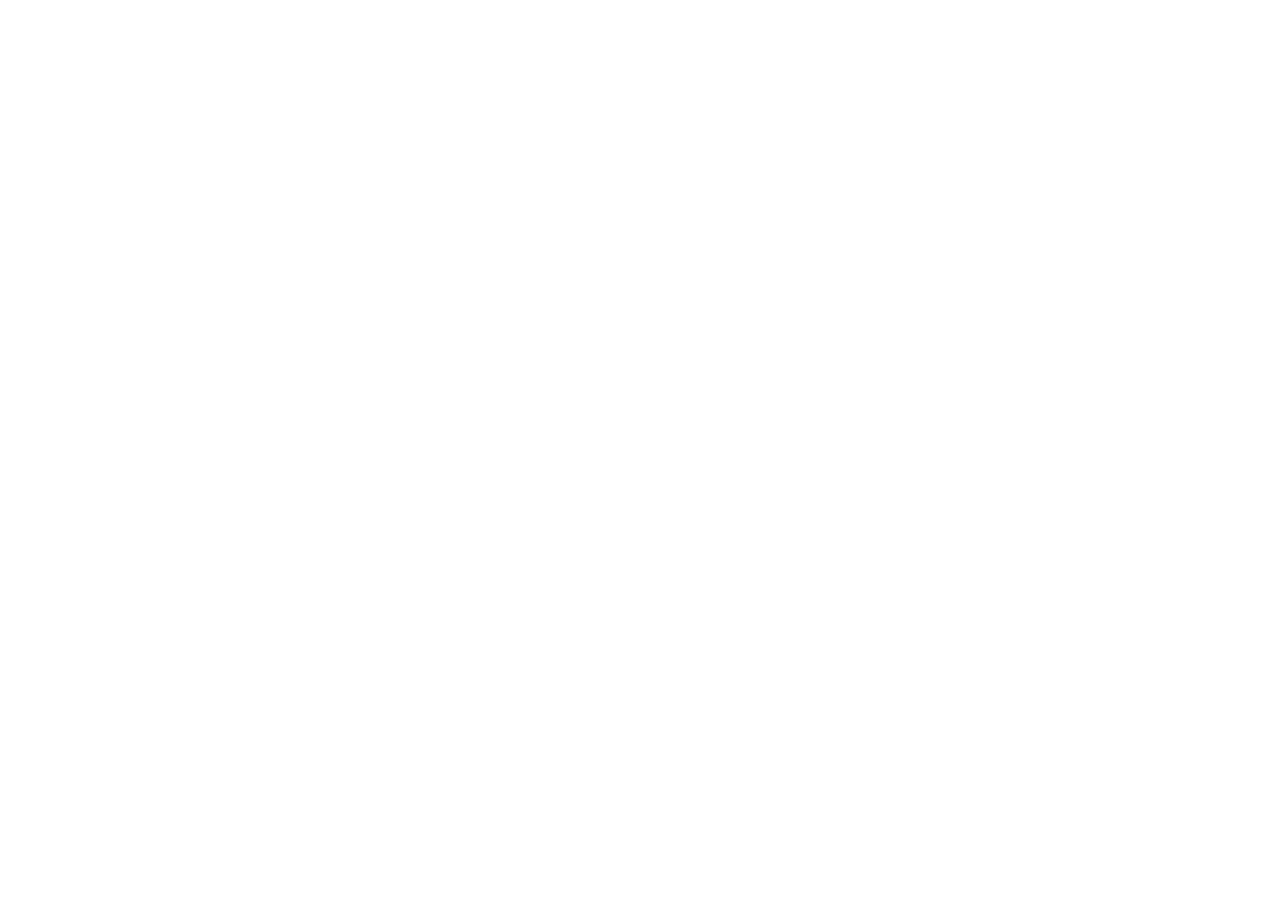
==== profile.html @ fa271c5d "asdf" ====
<!DOCTYPE html>
<html lang="en">
<head>
    <meta charset="UTF-8">
    <meta name="viewport" content="width=device-width, initial-scale=1.0">
    <meta http-equiv="X-UA-Compatible" content="ie=edge">
    <title>Profile</title>
</head>
<body>
    
</body>
</html>
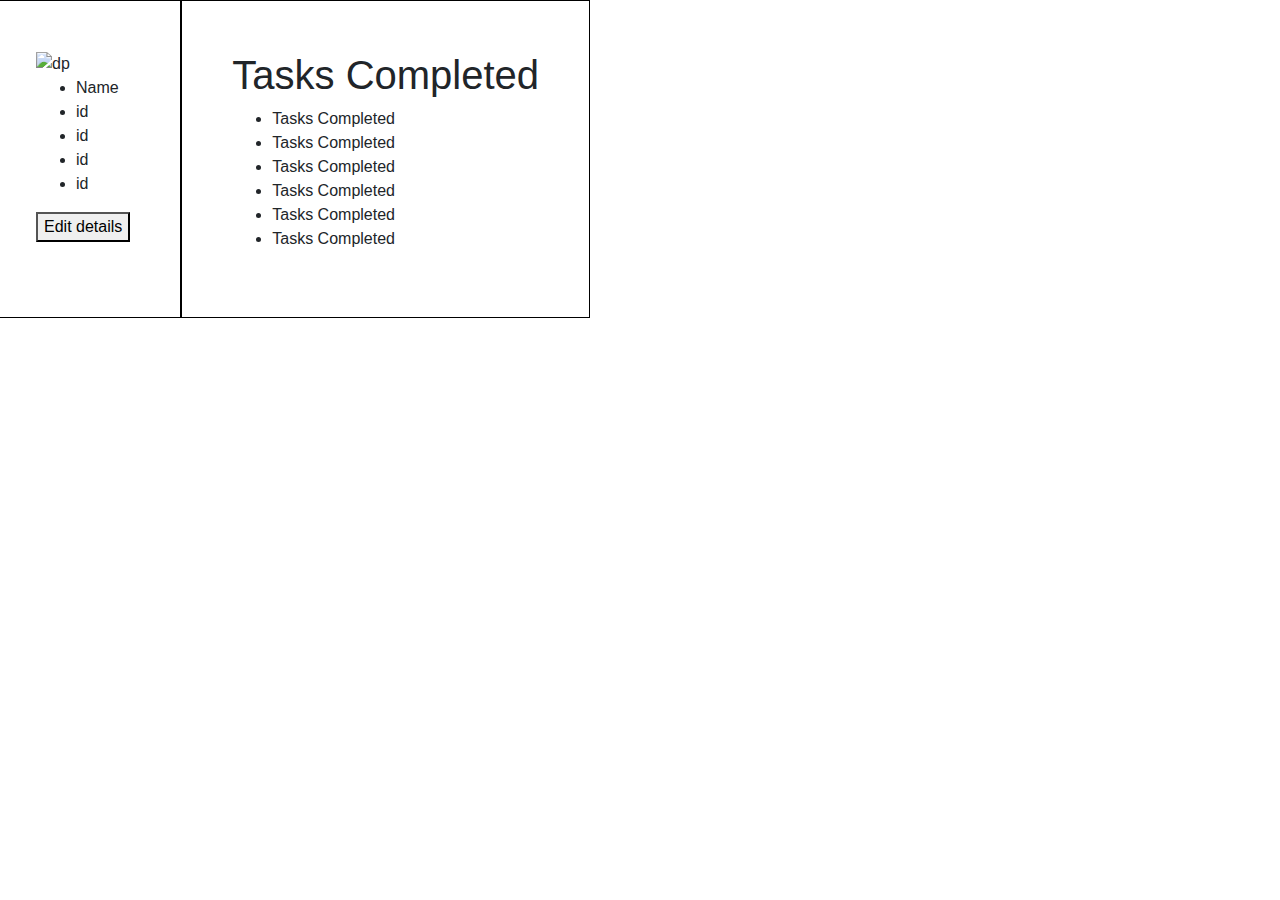
==== commit 342d628e: "added files" ====
--- a/profile.html
+++ b/profile.html
@@ -5,8 +5,39 @@
     <meta name="viewport" content="width=device-width, initial-scale=1.0">
     <meta http-equiv="X-UA-Compatible" content="ie=edge">
     <title>Profile</title>
+    <link rel="stylesheet" href="https://stackpath.bootstrapcdn.com/bootstrap/4.3.1/css/bootstrap.min.css" integrity="sha384-ggOyR0iXCbMQv3Xipma34MD+dH/1fQ784/j6cY/iJTQUOhcWr7x9JvoRxT2MZw1T" crossorigin="anonymous">
+    <style>
+        .block{
+            border: 1px solid black;
+            padding: 50px;
+        }
+    </style>
 </head>
 <body>
-    
+    <!-- navbar -->
+    <div class="row">
+        <div class="block" class="col-4">
+            <img src="https://i.pinimg.com/originals/87/df/84/87df84b0f8294e7e29391e70f3bd3ae3.jpg" alt="dp" height="500px">
+            <ul>
+                <li>Name</li>
+                <li>id</li>
+                <li>id</li>
+                <li>id</li>
+                <li>id</li>
+            </ul>
+            <button>Edit details</button>
+        </div>
+        <div class="block" class="col-8">
+            <h1>Tasks Completed</h1>
+            <ul>
+                <li>Tasks Completed</li>
+                <li>Tasks Completed</li>
+                <li>Tasks Completed</li>
+                <li>Tasks Completed</li>
+                <li>Tasks Completed</li>
+                <li>Tasks Completed</li>
+            </ul>
+        </div>
+    </div>
 </body>
 </html>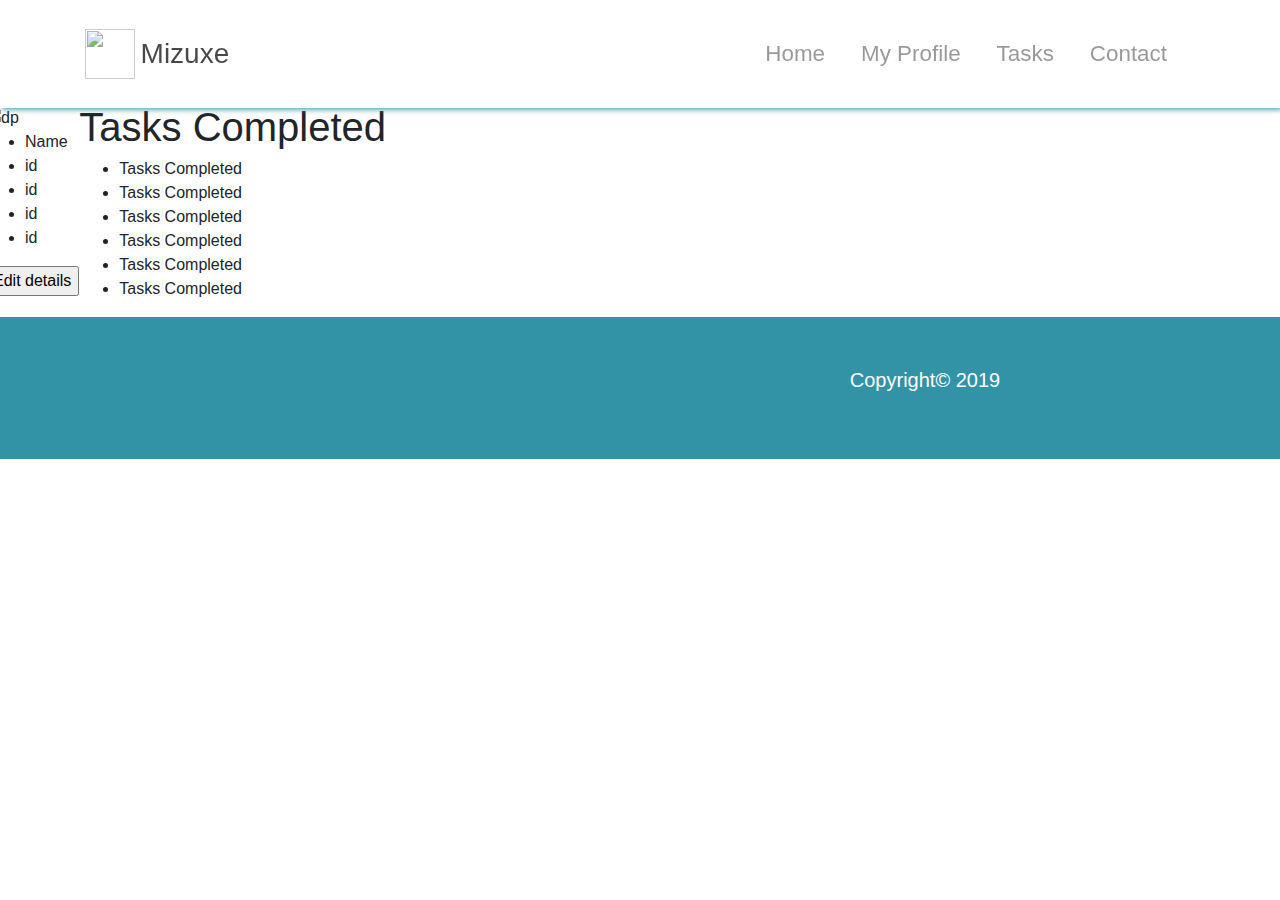
==== commit 2d7e22a9: "sus" ====
--- a/profile.html
+++ b/profile.html
@@ -4,16 +4,45 @@
     <meta charset="UTF-8">
     <meta name="viewport" content="width=device-width, initial-scale=1.0">
     <meta http-equiv="X-UA-Compatible" content="ie=edge">
-    <title>Profile</title>
-    <link rel="stylesheet" href="https://stackpath.bootstrapcdn.com/bootstrap/4.3.1/css/bootstrap.min.css" integrity="sha384-ggOyR0iXCbMQv3Xipma34MD+dH/1fQ784/j6cY/iJTQUOhcWr7x9JvoRxT2MZw1T" crossorigin="anonymous">
-    <style>
-        .block{
-            border: 1px solid black;
-            padding: 50px;
-        }
-    </style>
+    <title>Redeem Rewards</title>
+    <link rel="stylesheet" href="src/css/font-awesome.min.css">
+    <link rel="stylesheet" href="src/css/bootstrap.css">
+    <link rel="stylesheet" href="src/css/style.css">
 </head>
-<body>
+
+<body id="home" >
+
+
+    <nav class="nav navbar navbar-expand-md navbar-light fixed-top py-4">
+        <div class="container">
+            <a href="index.html" class="navbar-brand">
+                <img src="img/mlogo.png" alt="" width="50" height="50">
+                <h3 class="d-inline align-middle">Mizuxe</h3>
+            </a>
+            <button class="navbar-toggler" data-toggle="collapse" data-target="#navbarNav">
+                <span class="navbar-toggler-icon">
+
+                </span>
+            </button>
+
+            <div class="collapse navbar-collapse" id="navbarNav">
+                <ul class="navbar-nav ml-auto">
+                    <li class="nav-item">
+                        <a href="#home" class="nav-link">Home</a>
+                    </li>
+                    <li class="nav-item">
+                            <a href="#about" class="nav-link">My Profile</a>
+                        </li>
+                        <li class="nav-item">
+                                <a href="#authors" class="nav-link">Tasks</a>
+                            </li>
+                            <li class="nav-item">
+                                    <a href="#contact" class="nav-link">Contact</a>
+                                </li>
+                </ul>
+            </div>
+        </div>
+    </nav>
     <!-- navbar -->
     <div class="row">
         <div class="block" class="col-4">
@@ -39,5 +68,23 @@
             </ul>
         </div>
     </div>
+
+
+    
+    <footer id="main-footer" class="py-5 bg-primary text-white">
+        <div class="container">
+            <div class="row text-center">
+                <div class="col-md-6 col-sm-12 ml-auto">
+                    <p class="lead">Copyright&copy; 2019</p>
+                </div>
+            </div>
+        </div>
+    </footer>
+
+
+    <link rel="stylesheet" href="src/css/font-awesome.min.css">
+  <link rel="stylesheet" href="src/css/bootstrap.css">
+  <link rel="stylesheet" href="src/css/style.css">
 </body>
-</html>+</html>
+
--- a/src/css/style.css
+++ b/src/css/style.css
@@ -0,0 +1,39 @@
+body {
+  margin-top: 105px; }
+
+.navbar {
+  box-shadow: 2px 2px 5px #3292a6;
+  opacity: 0.8;
+  background: #fff; }
+  .navbar .nav-item {
+    font-size: 1.4rem;
+    padding-right: 20px; }
+
+#showcase {
+  position: relative;
+  background: url("../img/mountains.jpg");
+  min-height: 600px; }
+  #showcase .primary-overlay {
+    background: rgba(50, 146, 166, 0.8);
+    position: absolute;
+    top: 0;
+    left: 0;
+    width: 100%;
+    height: 100%; }
+
+.info-header {
+  width: 50%;
+  margin: auto;
+  border-bottom: 1px #ddd  solid; }
+
+#authors img {
+  margin-top: -50px; }
+
+#authors .fa {
+  font-size: 25px; }
+
+#authors .card:hover {
+  background: #3292a6;
+  color: #fff; }
+  #authors .card:hover .fa {
+    color: #fff; }
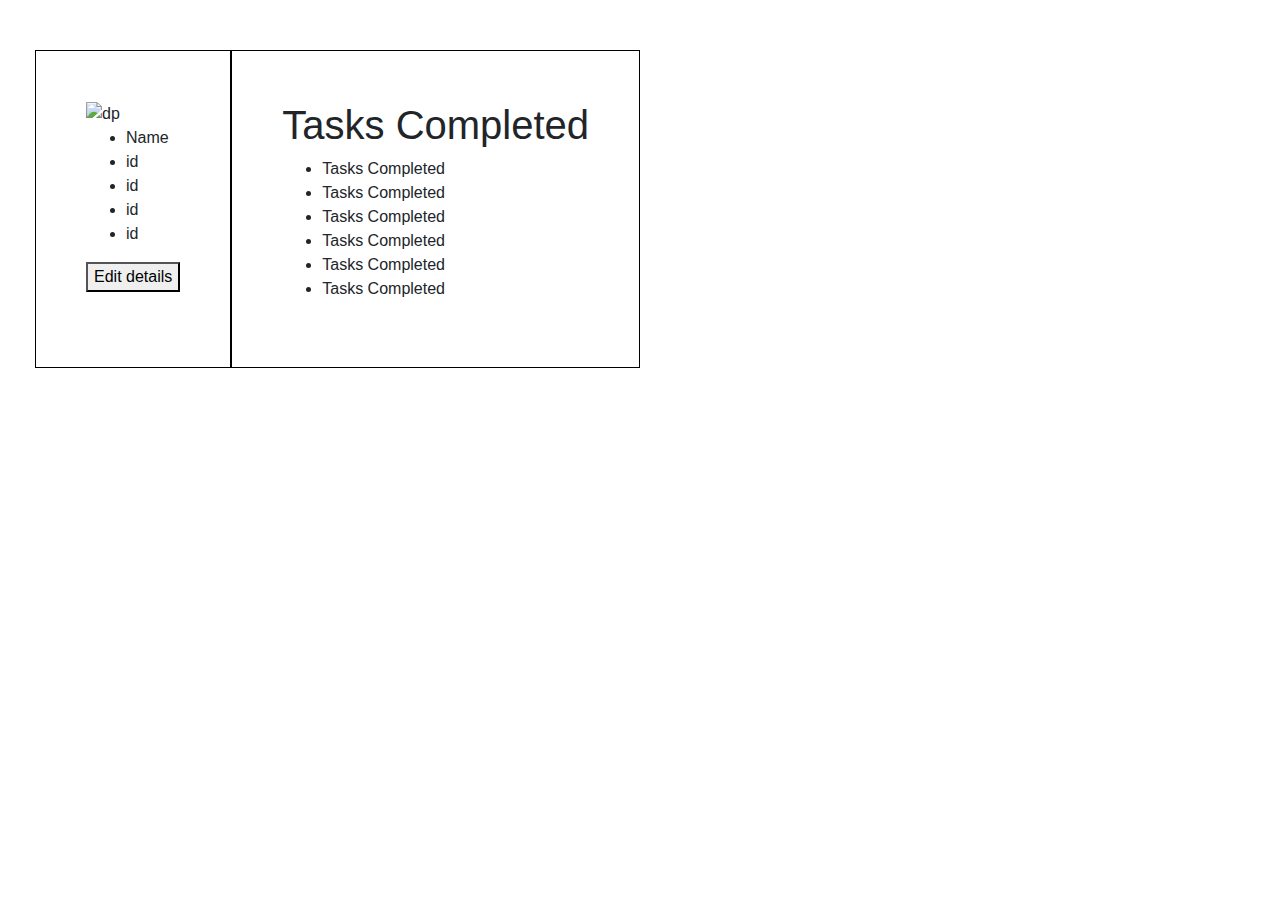
==== commit 97009542: "sdf" ====
--- a/profile.html
+++ b/profile.html
@@ -4,48 +4,23 @@
     <meta charset="UTF-8">
     <meta name="viewport" content="width=device-width, initial-scale=1.0">
     <meta http-equiv="X-UA-Compatible" content="ie=edge">
-    <title>Redeem Rewards</title>
-    <link rel="stylesheet" href="src/css/font-awesome.min.css">
-    <link rel="stylesheet" href="src/css/bootstrap.css">
-    <link rel="stylesheet" href="src/css/style.css">
+    <title>Profile</title>
+    <link rel="stylesheet" href="https://stackpath.bootstrapcdn.com/bootstrap/4.3.1/css/bootstrap.min.css" integrity="sha384-ggOyR0iXCbMQv3Xipma34MD+dH/1fQ784/j6cY/iJTQUOhcWr7x9JvoRxT2MZw1T" crossorigin="anonymous">
+    <style>
+        .block{
+            border: 1px solid black;
+            padding: 50px;
+            back
+        }
+        body{
+            margin: 50px;
+        }
+    </style>
 </head>
-
-<body id="home" >
-
-
-    <nav class="nav navbar navbar-expand-md navbar-light fixed-top py-4">
-        <div class="container">
-            <a href="index.html" class="navbar-brand">
-                <img src="img/mlogo.png" alt="" width="50" height="50">
-                <h3 class="d-inline align-middle">Mizuxe</h3>
-            </a>
-            <button class="navbar-toggler" data-toggle="collapse" data-target="#navbarNav">
-                <span class="navbar-toggler-icon">
-
-                </span>
-            </button>
-
-            <div class="collapse navbar-collapse" id="navbarNav">
-                <ul class="navbar-nav ml-auto">
-                    <li class="nav-item">
-                        <a href="#home" class="nav-link">Home</a>
-                    </li>
-                    <li class="nav-item">
-                            <a href="#about" class="nav-link">My Profile</a>
-                        </li>
-                        <li class="nav-item">
-                                <a href="#authors" class="nav-link">Tasks</a>
-                            </li>
-                            <li class="nav-item">
-                                    <a href="#contact" class="nav-link">Contact</a>
-                                </li>
-                </ul>
-            </div>
-        </div>
-    </nav>
+<body>
     <!-- navbar -->
     <div class="row">
-        <div class="block" class="col-4">
+        <div class="block" class="col-6">
             <img src="https://i.pinimg.com/originals/87/df/84/87df84b0f8294e7e29391e70f3bd3ae3.jpg" alt="dp" height="500px">
             <ul>
                 <li>Name</li>
@@ -56,7 +31,7 @@
             </ul>
             <button>Edit details</button>
         </div>
-        <div class="block" class="col-8">
+        <div class="block" class="col-6">
             <h1>Tasks Completed</h1>
             <ul>
                 <li>Tasks Completed</li>
@@ -68,23 +43,5 @@
             </ul>
         </div>
     </div>
-
-
-    
-    <footer id="main-footer" class="py-5 bg-primary text-white">
-        <div class="container">
-            <div class="row text-center">
-                <div class="col-md-6 col-sm-12 ml-auto">
-                    <p class="lead">Copyright&copy; 2019</p>
-                </div>
-            </div>
-        </div>
-    </footer>
-
-
-    <link rel="stylesheet" href="src/css/font-awesome.min.css">
-  <link rel="stylesheet" href="src/css/bootstrap.css">
-  <link rel="stylesheet" href="src/css/style.css">
 </body>
-</html>
-
+</html>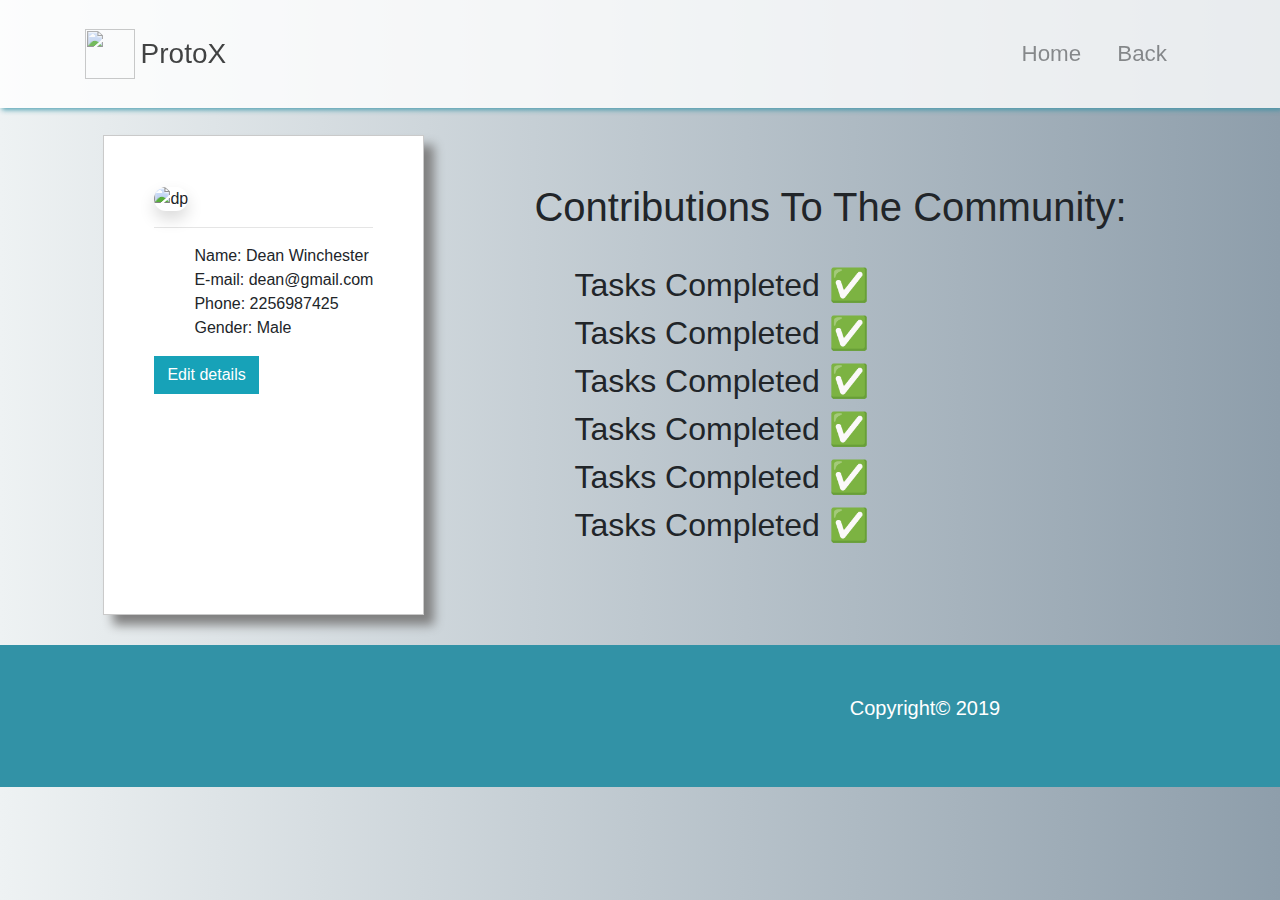
==== commit 16613fe3: "asdf" ====
--- a/profile.html
+++ b/profile.html
@@ -7,41 +7,118 @@
     <title>Profile</title>
     <link rel="stylesheet" href="https://stackpath.bootstrapcdn.com/bootstrap/4.3.1/css/bootstrap.min.css" integrity="sha384-ggOyR0iXCbMQv3Xipma34MD+dH/1fQ784/j6cY/iJTQUOhcWr7x9JvoRxT2MZw1T" crossorigin="anonymous">
     <style>
-        .block{
-            border: 1px solid black;
+        .left{
             padding: 50px;
-            back
+            margin: 30px;
+            box-shadow: 10px 10px 10px gray;
+            border: 0.5px solid rgb(202, 202, 202);
+            background-color: white;
+        }
+        .right{
+            padding: 50px;
+            margin: 30px;
         }
         body{
             margin: 50px;
+            background: #8e9eab;  /* fallback for old browsers */
+            background: -webkit-linear-gradient(to right, #eef2f3, #8e9eab);  /* Chrome 10-25, Safari 5.1-6 */
+            background: linear-gradient(to right, #eef2f3, #8e9eab); /* W3C, IE 10+/ Edge, Firefox 16+, Chrome 26+, Opera 12+, Safari 7+ */
+        }
+        .dp{
+            border-radius: 500px;
+            height: 400px;
+        }
+        #details{
+            list-style: none;
+        }
+        .row{
+            margin: 0 auto;
+        }
+        #contributions{
+            list-style: none;
+            font-size: 2em;
+        }
+        h1{
+            text-transform: capitalize;
         }
     </style>
+    <title>Redeem Rewards</title>
+    <link rel="stylesheet" href="src/css/font-awesome.min.css">
+    <link rel="stylesheet" href="src/css/bootstrap.css">
+    <link rel="stylesheet" href="src/css/style.css">
 </head>
-<body>
-    <!-- navbar -->
-    <div class="row">
-        <div class="block" class="col-6">
-            <img src="https://i.pinimg.com/originals/87/df/84/87df84b0f8294e7e29391e70f3bd3ae3.jpg" alt="dp" height="500px">
-            <ul>
-                <li>Name</li>
-                <li>id</li>
-                <li>id</li>
-                <li>id</li>
-                <li>id</li>
+
+<body id="home" >
+
+
+    <nav class="nav navbar navbar-expand-md navbar-light fixed-top py-4">
+        <div class="container">
+            <a href="index.html" class="navbar-brand">
+                <img src="img/mlogo.png" alt="" width="50" height="50">
+                <h3 class="d-inline align-middle">ProtoX</h3>
+            </a>
+            <button class="navbar-toggler" data-toggle="collapse" data-target="#navbarNav">
+                <span class="navbar-toggler-icon">
+
+                </span>
+            </button>
+
+            <div class="collapse navbar-collapse" id="navbarNav">
+                <ul class="navbar-nav ml-auto">
+                    <li class="nav-item">
+                        <a href="index.html" class="nav-link">Home</a>
+                    </li>
+                    <li class="nav-item">
+                            <a href="#about" class="nav-link">Back</a>
+                        </li>
+                </ul>
+            </div>
+        </div>
+    </nav>
+    
+
+
+    <div class="row justify-content-center">
+        <div class="left" class="col-6">
+            <img class="dp shadow" src="https://i.pinimg.com/originals/87/df/84/87df84b0f8294e7e29391e70f3bd3ae3.jpg" alt="dp">
+            <hr>
+            <ul id="details">
+                <li>Name: Dean Winchester</li>
+                <li>E-mail: dean@gmail.com</li>
+                <li>Phone: 2256987425</li>
+                <li>Gender: Male</li>
             </ul>
-            <button>Edit details</button>
+            <button class="btn btn-info">Edit details</button>
         </div>
-        <div class="block" class="col-6">
-            <h1>Tasks Completed</h1>
-            <ul>
-                <li>Tasks Completed</li>
-                <li>Tasks Completed</li>
-                <li>Tasks Completed</li>
-                <li>Tasks Completed</li>
-                <li>Tasks Completed</li>
-                <li>Tasks Completed</li>
+        <div class="right" class="col-6">
+            <h1>Contributions to the community:</h1>
+            <br>
+            <ul id="contributions">
+                <li>Tasks Completed ✅</li>
+                <li>Tasks Completed ✅</li>
+                <li>Tasks Completed ✅</li>
+                <li>Tasks Completed ✅</li>
+                <li>Tasks Completed ✅</li>
+                <li>Tasks Completed ✅</li>
             </ul>
         </div>
     </div>
+
+
+    
+    <footer id="main-footer" class="py-5 bg-primary text-white">
+        <div class="container">
+            <div class="row text-center">
+                <div class="col-md-6 col-sm-12 ml-auto">
+                    <p class="lead">Copyright&copy; 2019</p>
+                </div>
+            </div>
+        </div>
+    </footer>
+    <script src="src/js/jquery.min.js"></script>
+      <script src="src/js/popper.min.js"></script>
+      <script src="src/js/bootstrap.min.js"></script>
+      <script src="src/js/navbar-fixed.js"></script>
 </body>
-</html>+</html>
+
--- a/src/css/style.css
+++ b/src/css/style.css
@@ -0,0 +1,39 @@
+body {
+  margin-top: 105px; }
+
+.navbar {
+  box-shadow: 2px 2px 5px #3292a6;
+  opacity: 0.8;
+  background: #fff; }
+  .navbar .nav-item {
+    font-size: 1.4rem;
+    padding-right: 20px; }
+
+#showcase {
+  position: relative;
+  background: url("../img/mountains.jpg");
+  min-height: 600px; }
+  #showcase .primary-overlay {
+    background: rgba(50, 146, 166, 0.8);
+    position: absolute;
+    top: 0;
+    left: 0;
+    width: 100%;
+    height: 100%; }
+
+.info-header {
+  width: 50%;
+  margin: auto;
+  border-bottom: 1px #ddd  solid; }
+
+#authors img {
+  margin-top: -50px; }
+
+#authors .fa {
+  font-size: 25px; }
+
+#authors .card:hover {
+  background: #3292a6;
+  color: #fff; }
+  #authors .card:hover .fa {
+    color: #fff; }
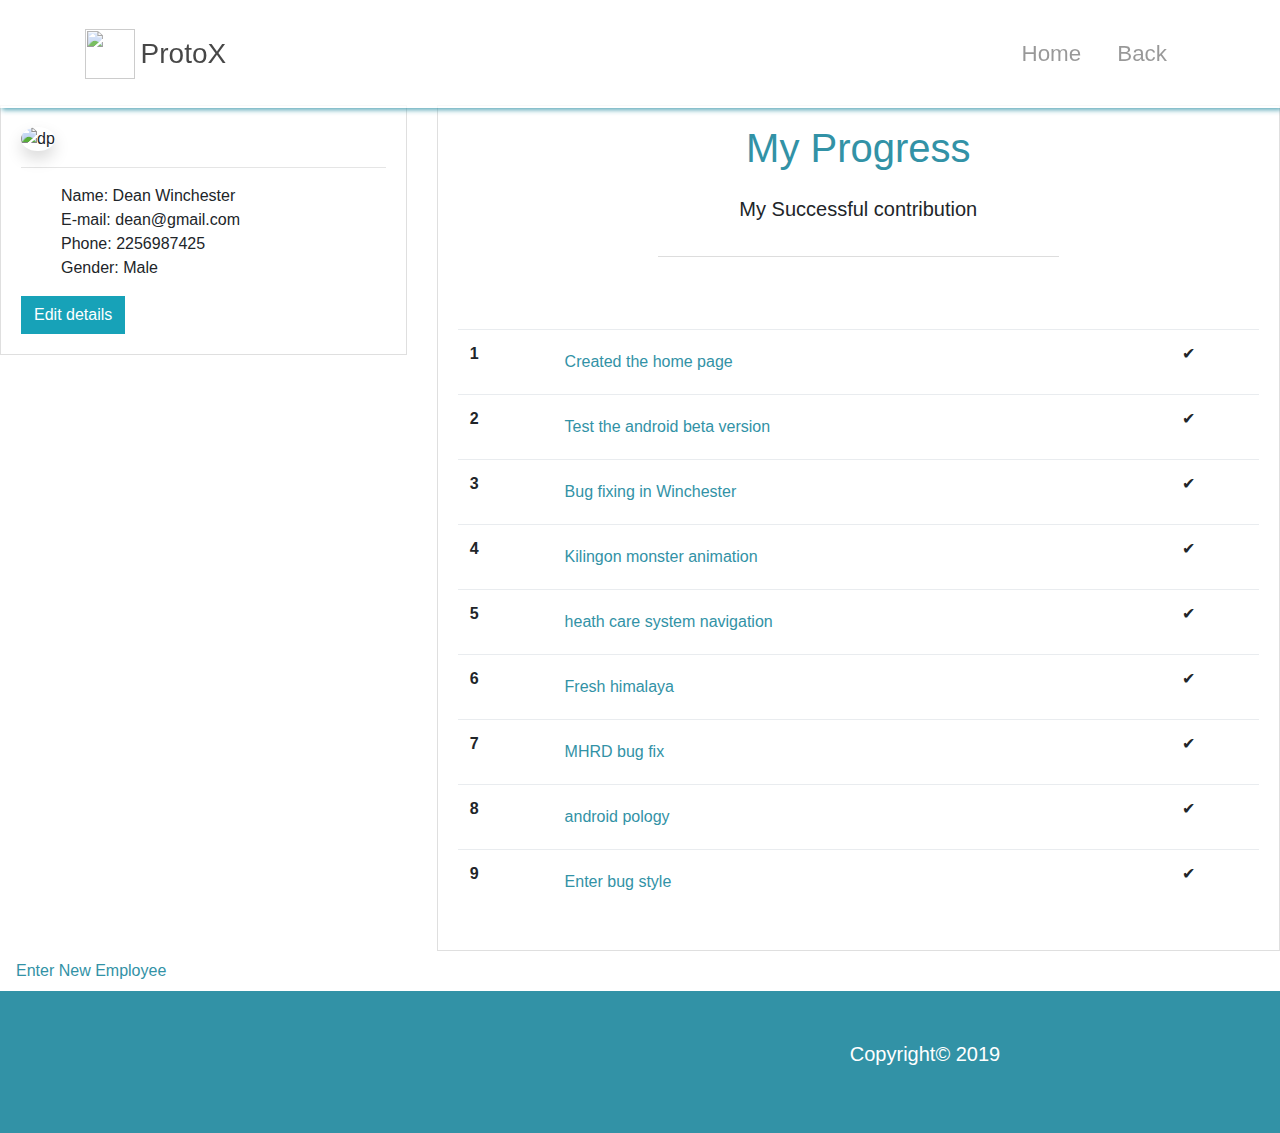
==== commit 30c8db9c: "sdas" ====
--- a/profile.html
+++ b/profile.html
@@ -5,6 +5,7 @@
     <meta name="viewport" content="width=device-width, initial-scale=1.0">
     <meta http-equiv="X-UA-Compatible" content="ie=edge">
     <title>Profile</title>
+    <link rel="stylesheet" href="https://stackpath.bootstrapcdn.com/font-awesome/4.7.0/css/font-awesome.min.css">
     <link rel="stylesheet" href="https://stackpath.bootstrapcdn.com/bootstrap/4.3.1/css/bootstrap.min.css" integrity="sha384-ggOyR0iXCbMQv3Xipma34MD+dH/1fQ784/j6cY/iJTQUOhcWr7x9JvoRxT2MZw1T" crossorigin="anonymous">
     <style>
         .left{
@@ -14,18 +15,16 @@
             border: 0.5px solid rgb(202, 202, 202);
             background-color: white;
         }
+        .nav-item{
+            list-style:none;
+        }
         .right{
             padding: 50px;
             margin: 30px;
         }
-        body{
-            margin: 50px;
-            background: #8e9eab;  /* fallback for old browsers */
-            background: -webkit-linear-gradient(to right, #eef2f3, #8e9eab);  /* Chrome 10-25, Safari 5.1-6 */
-            background: linear-gradient(to right, #eef2f3, #8e9eab); /* W3C, IE 10+/ Edge, Firefox 16+, Chrome 26+, Opera 12+, Safari 7+ */
-        }
+    
         .dp{
-            border-radius: 500px;
+            border-radius: 50%;
             height: 400px;
         }
         #details{
@@ -36,7 +35,7 @@
         }
         #contributions{
             list-style: none;
-            font-size: 2em;
+           
         }
         h1{
             text-transform: capitalize;
@@ -77,33 +76,240 @@
     </nav>
     
 
-
-    <div class="row justify-content-center">
-        <div class="left" class="col-6">
-            <img class="dp shadow" src="https://i.pinimg.com/originals/87/df/84/87df84b0f8294e7e29391e70f3bd3ae3.jpg" alt="dp">
-            <hr>
-            <ul id="details">
-                <li>Name: Dean Winchester</li>
-                <li>E-mail: dean@gmail.com</li>
-                <li>Phone: 2256987425</li>
-                <li>Gender: Male</li>
-            </ul>
-            <button class="btn btn-info">Edit details</button>
+    <div class="row">
+            <div class="col-lg-4 col-md-4 col-sm-6">
+                <div class="card">
+                    <div class="card-body">
+                           
+                                    <img class="dp shadow" src="https://i.pinimg.com/originals/87/df/84/87df84b0f8294e7e29391e70f3bd3ae3.jpg" alt="dp">
+                                    <hr>
+                                    <ul id="details">
+                                        <li>Name: Dean Winchester</li>
+                                        <li>E-mail: dean@gmail.com</li>
+                                        <li>Phone: 2256987425</li>
+                                        <li>Gender: Male</li>
+                                    </ul>
+                                    <button class="btn btn-info">Edit details</button>
+                             
+                        </div>
+                        </div>
+            </div>
+            <div class="col-lg-8 col-md-4 col-sm-6">
+                    <div class="card">
+                        <div class="card-body">
+                               
+                                <div class="info-header mb-5">
+                                        <h1 style="text-align: center;" class="text-primary pb-3">
+                                           My Progress
+                                        </h1>
+                                        <p style="text-align: center;" class="lead pb-3">
+                                               My Successful contribution  
+                                                </p>
+                                    </div>
+                                <br>
+                                <!-- <ul id="contributions">
+                                        <li class="nav-item">
+                                                <a href="#" class="nav-link"  data-toggle="modal"
+                                                data-target="#contactModal" >Enter New Employee</a>
+                                            </li>
+                                            <li class="nav-item">
+                                                    <a href="#" class="nav-link"  data-toggle="modal"
+                                                    data-target="#contactModal" >Enter New Employee</a>
+                                                </li>
+                                                <li class="nav-item">
+                                                        <a href="#" class="nav-link"  data-toggle="modal"
+                                                        data-target="#contactModal" >Enter New Employee</a>
+                                                    </li>
+                                                    <li class="nav-item">
+                                                            <a href="#" class="nav-link"  data-toggle="modal"
+                                                            data-target="#contactModal" >Enter New Employee</a>
+                                                        </li>
+                                                        <li class="nav-item">
+                                                                <a href="#" class="nav-link"  data-toggle="modal"
+                                                                data-target="#contactModal" >Enter New Employee</a>
+                                                            </li>
+                                                            <li class="nav-item">
+                                                                    <a href="#" class="nav-link"  data-toggle="modal"
+                                                                    data-target="#contactModal" >Enter New Employee</a>
+                                                                </li>
+                                                                <li class="nav-item">
+                                                                        <a href="#" class="nav-link"  data-toggle="modal"
+                                                                        data-target="#contactModal" >Enter New Employee</a>
+                                                                    </li>
+                                </ul> -->
+                                <table class="table">
+                                        <!-- <thead>
+                                          <tr>
+                                            <th scope="col">#</th>
+                                            <th scope="col">My Contributions</th>
+                                            
+                                          </tr>
+                                        </thead> -->
+                                        <tbody>
+                                          <tr>
+                                            <th scope="row">1</th>
+                                            <td>
+                                                    <li class="nav-item">
+                                                            <a href="#" class="nav-link"  data-toggle="modal"
+                                                            data-target="#contactModal" >Created the home page </a>
+                                                            
+                                                        </li>
+                                                    
+                                                    </td>
+                                                    <td>✔</td>
+                                                        
+                                          </tr>
+                                          <tr>
+                                                <th scope="row">2</th>
+                                                <td>
+                                                        <li class="nav-item">
+                                                                <a href="#" class="nav-link"  data-toggle="modal"
+                                                                data-target="#contactModal" >Test the android beta version  </a>
+                                                                
+                                                            </li>
+                                                        
+                                                        </td>
+                                                        <td>✔</td>
+                                                            
+                                              </tr>
+                                              <tr>
+                                                    <th scope="row">3</th>
+                                                    <td>
+                                                            <li class="nav-item">
+                                                                    <a href="#" class="nav-link"  data-toggle="modal"
+                                                                    data-target="#contactModal" >Bug fixing in Winchester</a>
+                                                                    
+                                                                </li>
+                                                            
+                                                            </td>
+                                                            <td>✔</td>
+                                                                
+                                                  </tr>
+                                                  <tr>
+                                                        <th scope="row">4</th>
+                                                        <td>
+                                                                <li class="nav-item">
+                                                                        <a href="#" class="nav-link"  data-toggle="modal"
+                                                                        data-target="#contactModal" >Kilingon monster animation</a>
+                                                                        
+                                                                    </li>
+                                                                
+                                                                </td>
+                                                                <td>✔</td>
+                                                                    
+                                                      </tr>
+                                                      <tr>
+                                                            <th scope="row">5</th>
+                                                            <td>
+                                                                    <li class="nav-item">
+                                                                            <a href="#" class="nav-link"  data-toggle="modal"
+                                                                            data-target="#contactModal" >heath care system navigation</a>
+                                                                            
+                                                                        </li>
+                                                                    
+                                                                    </td>
+                                                                    <td>✔</td>
+                                                                        
+                                                          </tr>
+                                                          <tr>
+                                                                <th scope="row">6</th>
+                                                                <td>
+                                                                        <li class="nav-item">
+                                                                                <a href="#" class="nav-link"  data-toggle="modal"
+                                                                                data-target="#contactModal" >Fresh himalaya</a>
+                                                                                
+                                                                            </li>
+                                                                        
+                                                                        </td>
+                                                                        <td>✔</td>
+                                                                            
+                                                              </tr>
+                                                              <tr>
+                                                                    <th scope="row">7</th>
+                                                                    <td>
+                                                                            <li class="nav-item">
+                                                                                    <a href="#" class="nav-link"  data-toggle="modal"
+                                                                                    data-target="#contactModal" >MHRD bug fix</a>
+                                                                                    
+                                                                                </li>
+                                                                            
+                                                                            </td>
+                                                                            <td>✔</td>
+                                                                                
+                                                                  </tr>
+                                                                  <tr>
+                                                                        <th scope="row">8</th>
+                                                                        <td>
+                                                                                <li class="nav-item">
+                                                                                        <a href="#" class="nav-link"  data-toggle="modal"
+                                                                                        data-target="#contactModal" >android pology</a>
+                                                                                        
+                                                                                    </li>
+                                                                                
+                                                                                </td>
+                                                                                <td>✔</td>
+                                                                                    
+                                                                      </tr>
+                                                                      <tr>
+                                                                            <th scope="row">9</th>
+                                                                            <td>
+                                                                                    <li class="nav-item">
+                                                                                            <a href="#" class="nav-link"  data-toggle="modal"
+                                                                                            data-target="#contactModal" >Enter bug style </a>
+                                                                                            
+                                                                                        </li>
+                                                                                    
+                                                                                    </td>
+                                                                                    <td>✔</td>
+                                                                                        
+                                                                          </tr>
+                                         
+                                         
+                                         
+                                                                       
+                                        </tbody>
+                                      </table>
+                            </div>
+                            </div>
+                </div>
+    </div>
+
+
+
+
+    <li class="nav-item">
+            <a href="#" class="nav-link"  data-toggle="modal"
+            data-target="#contactModal" >Enter New Employee</a>
+        </li>
+
+
+
+
+
+
+        
+<div class="modal fade text-dark" id="contactModal">
+        <div class="modal-dialog">
+            <div class="modal-content">
+                <div class="modal-header">
+                    <h5 class="modal-title" id="contactModalTitle">Description</h5>
+                <button class="close" data-dismiss="modal"><span>&times;</span></button>
+                </div>
+                <div class="modal-body">
+                  Lorem ipsum dolor sit amet consectetur adipisicing elit. Sit mollitia numquam incidunt deserunt quasi totam illo id. Tempore sed inventore numquam animi, ipsum eaque cum, maxime a nostrum distinctio id.
+                  Lorem ipsum dolor sit amet consectetur adipisicing elit. Sit mollitia numquam incidunt deserunt quasi totam illo id. Tempore sed inventore numquam animi, ipsum eaque cum, maxime a nostrum distinctio id.
+                  Lorem ipsum dolor sit amet consectetur adipisicing elit. Sit mollitia numquam incidunt deserunt quasi totam illo id. Tempore sed inventore numquam animi, ipsum eaque cum, maxime a nostrum distinctio id.
+                  Lorem ipsum dolor sit amet consectetur adipisicing elit. Sit mollitia numquam incidunt deserunt quasi totam illo id. Tempore sed inventore numquam animi, ipsum eaque cum, maxime a nostrum distinctio id.
+                  Lorem ipsum dolor sit amet consectetur adipisicing elit. Sit mollitia numquam incidunt deserunt quasi totam illo id. Tempore sed inventore numquam animi, ipsum eaque cum, maxime a nostrum distinctio id.
+                  Lorem ipsum dolor sit amet consectetur adipisicing elit. Sit mollitia numquam incidunt deserunt quasi totam illo id. Tempore sed inventore numquam animi, ipsum eaque cum, maxime a nostrum distinctio id.
+
+                </div>
+              
+            </div>
         </div>
-        <div class="right" class="col-6">
-            <h1>Contributions to the community:</h1>
-            <br>
-            <ul id="contributions">
-                <li>Tasks Completed ✅</li>
-                <li>Tasks Completed ✅</li>
-                <li>Tasks Completed ✅</li>
-                <li>Tasks Completed ✅</li>
-                <li>Tasks Completed ✅</li>
-                <li>Tasks Completed ✅</li>
-            </ul>
-        </div>
-    </div>
-
+      </div>
+           
+      
 
     
     <footer id="main-footer" class="py-5 bg-primary text-white">
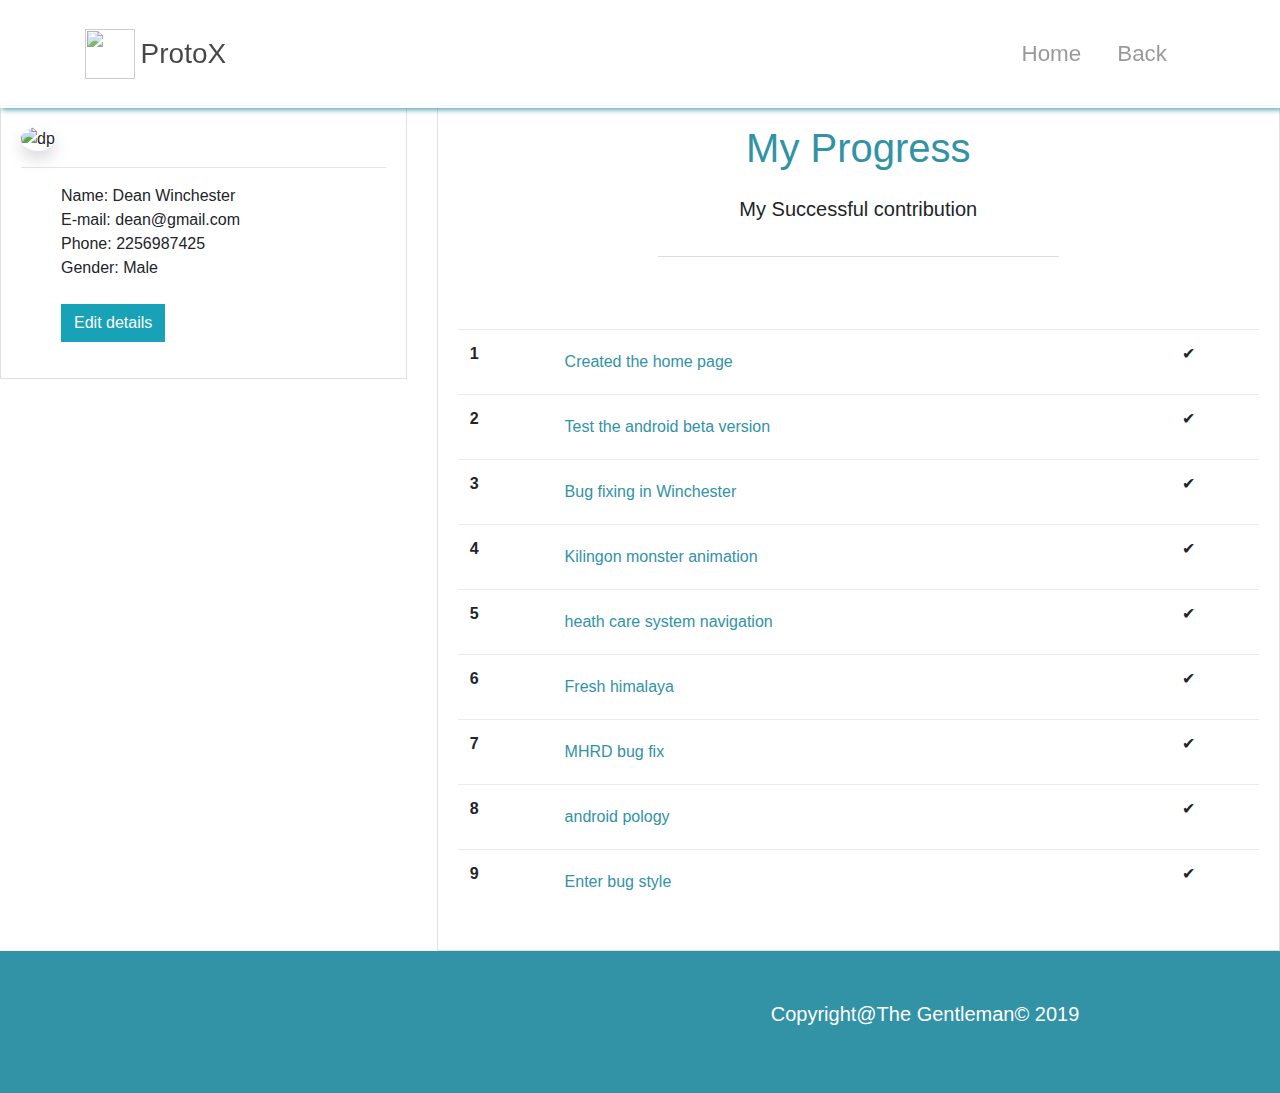
==== commit 88dadee4: "dfdg" ====
--- a/profile.html
+++ b/profile.html
@@ -5,6 +5,7 @@
     <meta name="viewport" content="width=device-width, initial-scale=1.0">
     <meta http-equiv="X-UA-Compatible" content="ie=edge">
     <title>Profile</title>
+    <link rel="stylesheet" href="src/css/animate.css">
     <link rel="stylesheet" href="https://stackpath.bootstrapcdn.com/font-awesome/4.7.0/css/font-awesome.min.css">
     <link rel="stylesheet" href="https://stackpath.bootstrapcdn.com/bootstrap/4.3.1/css/bootstrap.min.css" integrity="sha384-ggOyR0iXCbMQv3Xipma34MD+dH/1fQ784/j6cY/iJTQUOhcWr7x9JvoRxT2MZw1T" crossorigin="anonymous">
     <style>
@@ -30,9 +31,6 @@
         #details{
             list-style: none;
         }
-        .row{
-            margin: 0 auto;
-        }
         #contributions{
             list-style: none;
            
@@ -68,7 +66,7 @@
                         <a href="index.html" class="nav-link">Home</a>
                     </li>
                     <li class="nav-item">
-                            <a href="#about" class="nav-link">Back</a>
+                            <a href="javascript:history.back()" class="nav-link">Back</a>
                         </li>
                 </ul>
             </div>
@@ -81,15 +79,16 @@
                 <div class="card">
                     <div class="card-body">
                            
-                                    <img class="dp shadow" src="https://i.pinimg.com/originals/87/df/84/87df84b0f8294e7e29391e70f3bd3ae3.jpg" alt="dp">
+                                    <img class="dp shadow animated pulse" src="https://i.pinimg.com/originals/48/4d/82/484d829c4bf5b8103e1294e81a5413e8.png" alt="dp">
                                     <hr>
                                     <ul id="details">
-                                        <li>Name: Dean Winchester</li>
-                                        <li>E-mail: dean@gmail.com</li>
-                                        <li>Phone: 2256987425</li>
-                                        <li>Gender: Male</li>
+                                        <li><span class="font-weight-normal">Name:</span> Dean Winchester</li>
+                                        <li><span class="font-weight-normal">E-mail:</span> dean@gmail.com</li>
+                                        <li><span class="font-weight-normal">Phone:</span> 2256987425</li>
+                                        <li><span class="font-weight-normal">Gender:</span> Male</li>
+                                        <br>
+                                        <li><button class="btn btn-info">Edit details</button></li>
                                     </ul>
-                                    <button class="btn btn-info">Edit details</button>
                              
                         </div>
                         </div>
@@ -156,7 +155,7 @@
                                                         </li>
                                                     
                                                     </td>
-                                                    <td>✔</td>
+                                                    <td class="animated tada">✔</td>
                                                         
                                           </tr>
                                           <tr>
@@ -169,7 +168,7 @@
                                                             </li>
                                                         
                                                         </td>
-                                                        <td>✔</td>
+                                                        <td class="animated tada">✔</td>
                                                             
                                               </tr>
                                               <tr>
@@ -182,7 +181,7 @@
                                                                 </li>
                                                             
                                                             </td>
-                                                            <td>✔</td>
+                                                            <td class="animated tada">✔</td>
                                                                 
                                                   </tr>
                                                   <tr>
@@ -195,7 +194,7 @@
                                                                     </li>
                                                                 
                                                                 </td>
-                                                                <td>✔</td>
+                                                                <td class="animated tada">✔</td>
                                                                     
                                                       </tr>
                                                       <tr>
@@ -208,7 +207,7 @@
                                                                         </li>
                                                                     
                                                                     </td>
-                                                                    <td>✔</td>
+                                                                    <td class="animated tada">✔</td>
                                                                         
                                                           </tr>
                                                           <tr>
@@ -221,7 +220,7 @@
                                                                             </li>
                                                                         
                                                                         </td>
-                                                                        <td>✔</td>
+                                                                        <td class="animated tada">✔</td>
                                                                             
                                                               </tr>
                                                               <tr>
@@ -234,7 +233,7 @@
                                                                                 </li>
                                                                             
                                                                             </td>
-                                                                            <td>✔</td>
+                                                                            <td class="animated tada">✔</td>
                                                                                 
                                                                   </tr>
                                                                   <tr>
@@ -247,7 +246,7 @@
                                                                                     </li>
                                                                                 
                                                                                 </td>
-                                                                                <td>✔</td>
+                                                                                <td class="animated tada">✔</td>
                                                                                     
                                                                       </tr>
                                                                       <tr>
@@ -260,7 +259,7 @@
                                                                                         </li>
                                                                                     
                                                                                     </td>
-                                                                                    <td>✔</td>
+                                                                                    <td class="animated tada">✔</td>
                                                                                         
                                                                           </tr>
                                          
@@ -277,14 +276,6 @@
 
 
 
-    <li class="nav-item">
-            <a href="#" class="nav-link"  data-toggle="modal"
-            data-target="#contactModal" >Enter New Employee</a>
-        </li>
-
-
-
-
 
 
         
@@ -316,7 +307,7 @@
         <div class="container">
             <div class="row text-center">
                 <div class="col-md-6 col-sm-12 ml-auto">
-                    <p class="lead">Copyright&copy; 2019</p>
+                    <p class="lead">Copyright@The Gentleman&copy; 2019</p>
                 </div>
             </div>
         </div>
